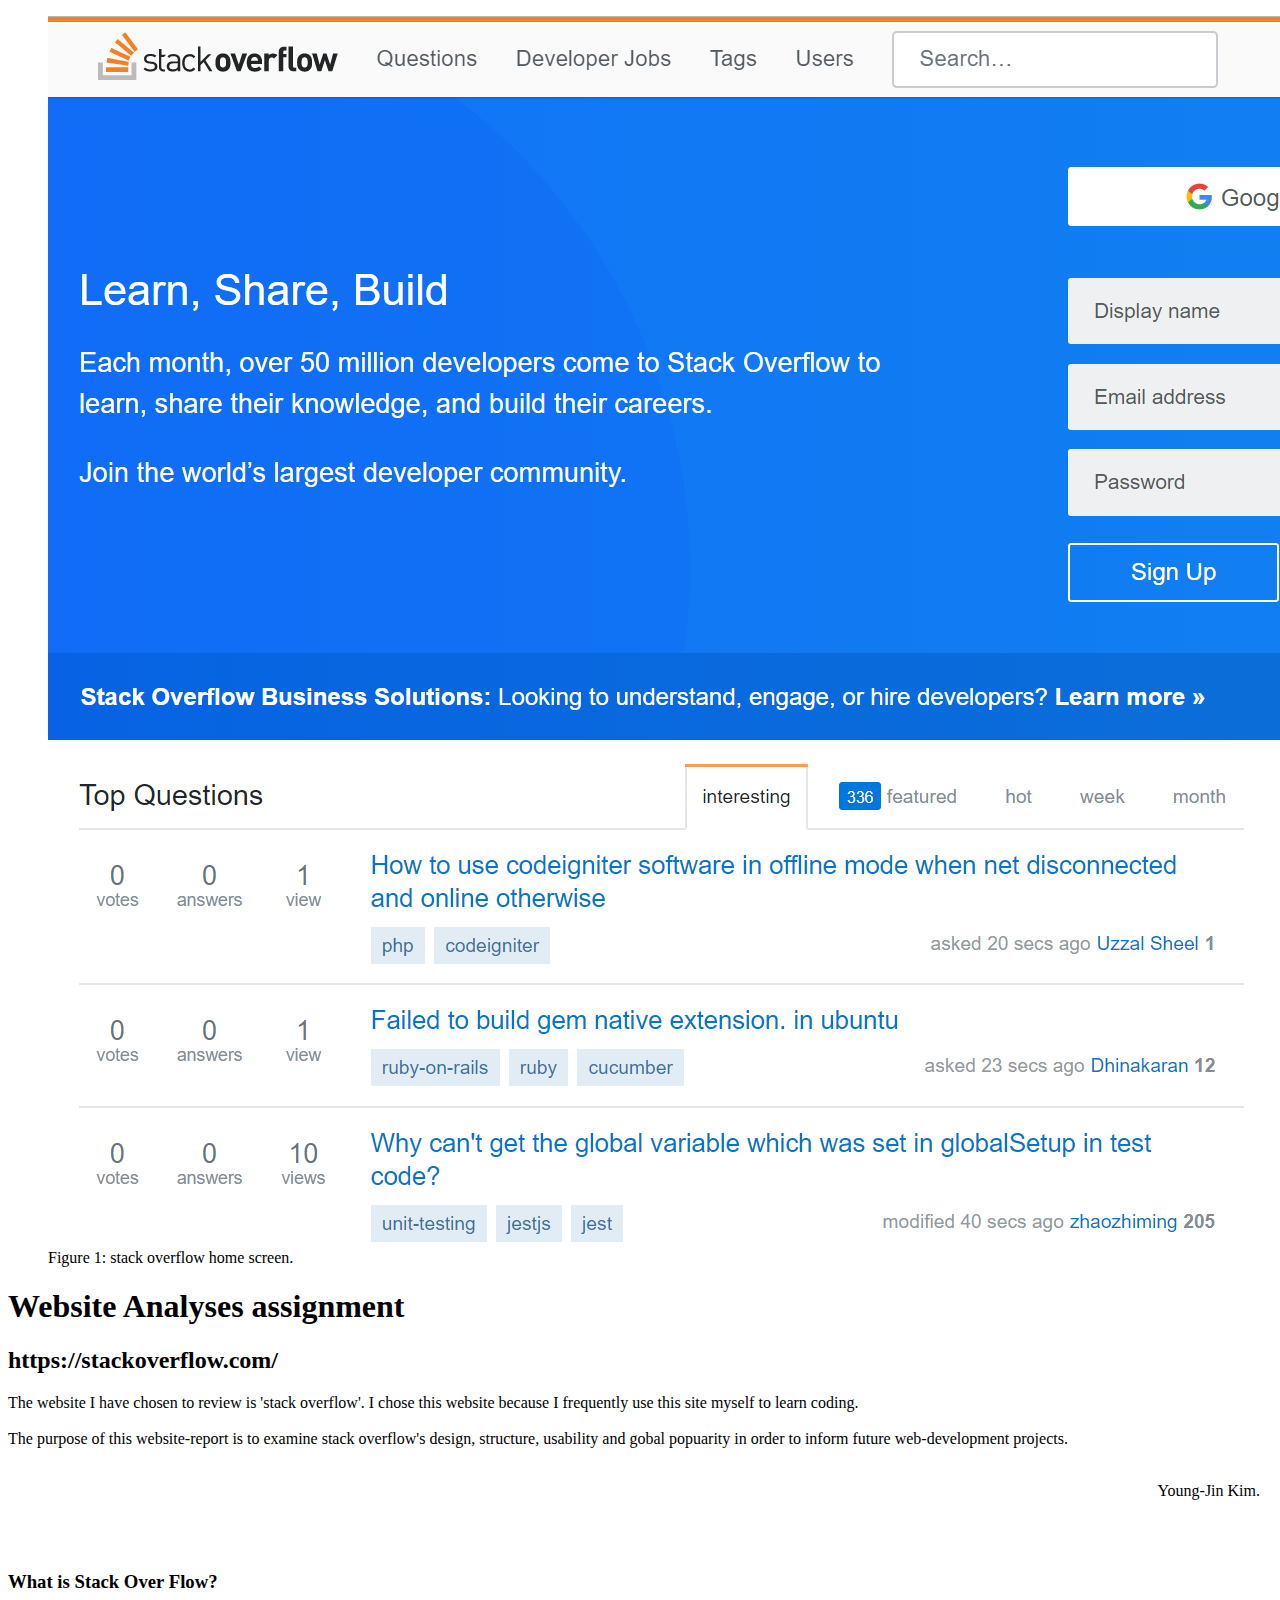
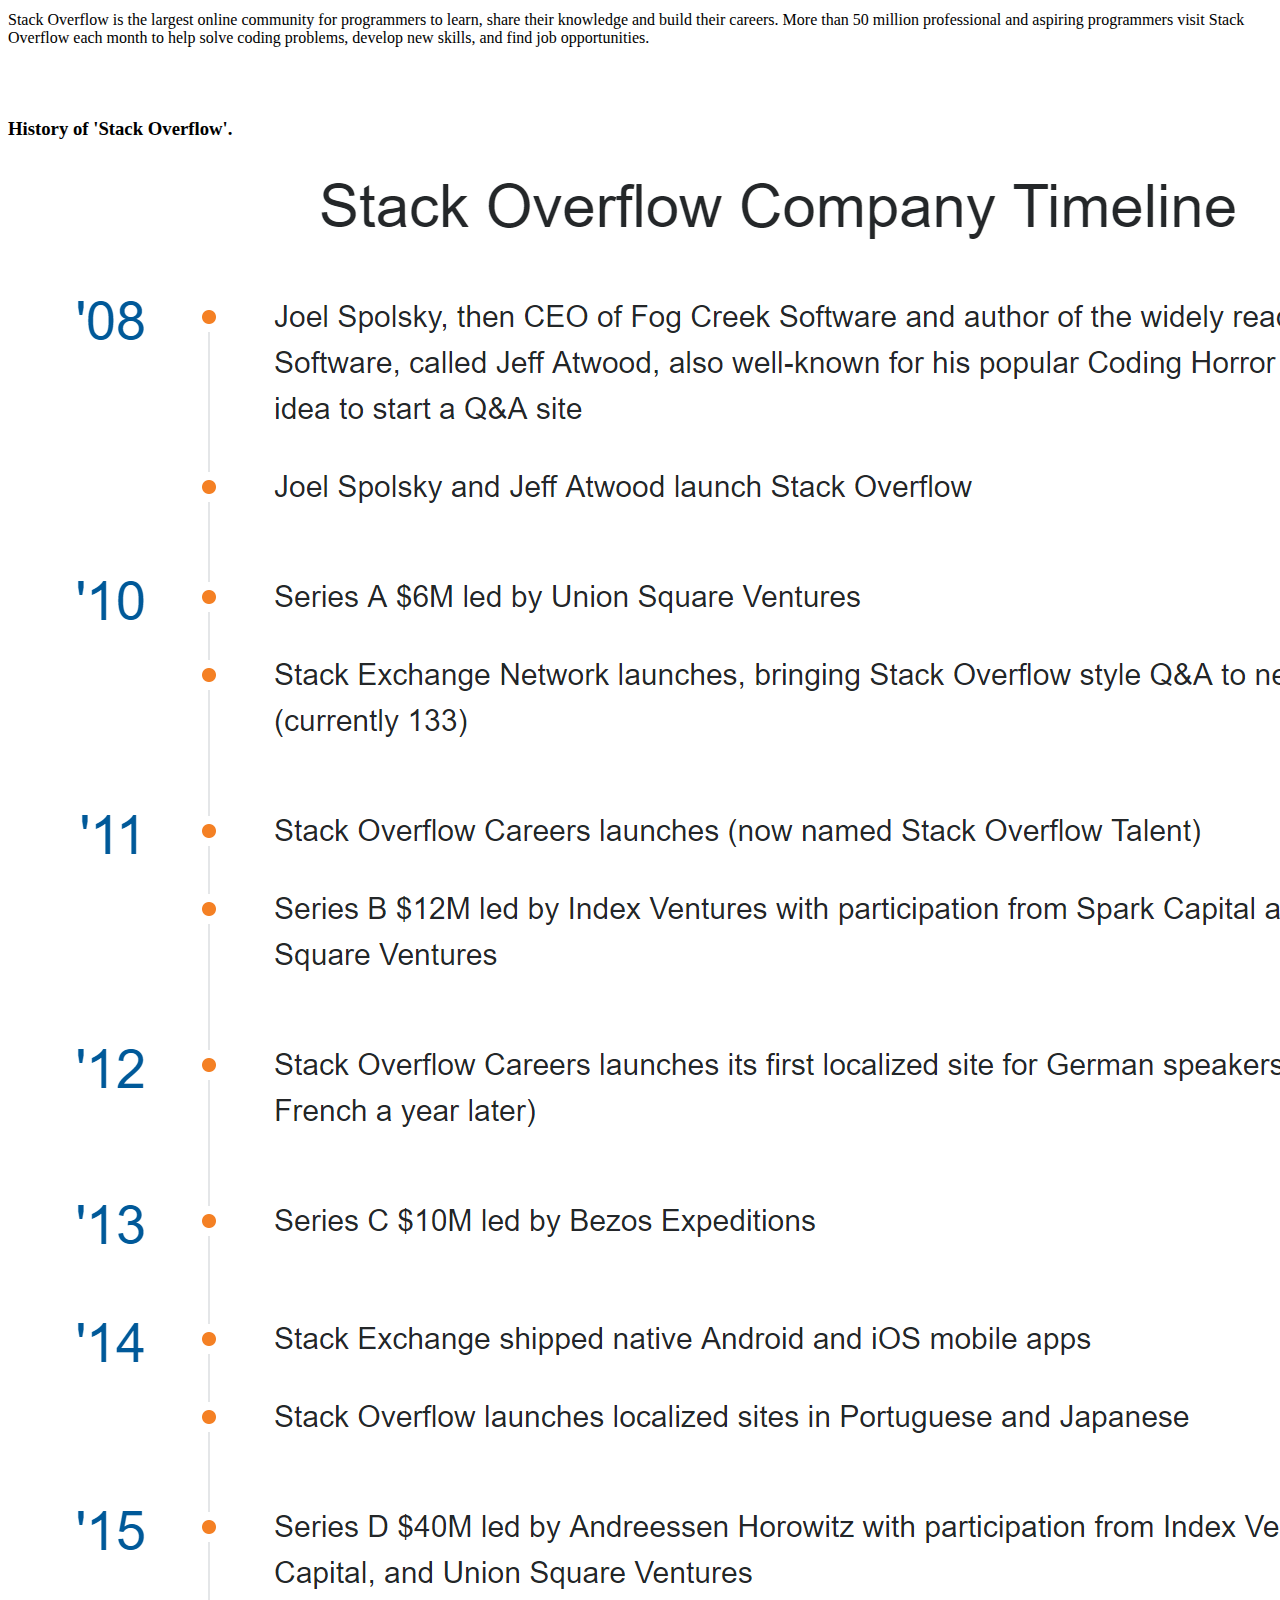
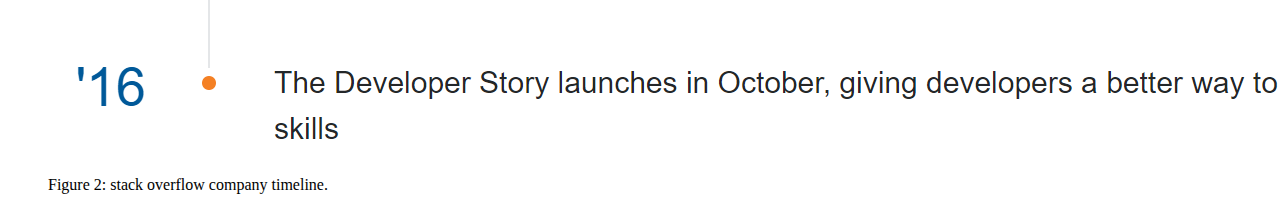
==== home.html @ dee234dc "Initial upload" ====
<!DOCTYPE html>
<html lang="en">
<head>
    <meta charset="UTF-8">
    <meta name="viewport" content="width=device-width, initial-scale=1.0">
    <meta http-equiv="X-UA-Compatible" content="ie=edge">
    <link rel="stylesheet" href="stackOverflow.css">

    <title>Home</title>
</head>

<body>
    <div class="hi-title-area">
        <figure class="hiImage">
            <img src="img/hiImage.PNG" alt="hiImage">
            <figcaption>
                Figure 1: stack overflow home screen.
            </figcaption>
        </figure>

        <div class="hiMsg">
            <h1>Website Analyses assignment</h1>
            <h2>https://stackoverflow.com/</h2>
            <p>The website I have chosen to review is 'stack overflow'.
            I chose this website because I frequently use this site myself to learn coding.
            <br><br>The purpose of this website-report is to examine stack overflow's design, structure, usability 
            and gobal popuarity in order to inform future web-development projects.
            <br><br>
            <div style="text-align:right">Young-Jin Kim.&nbsp;&nbsp;&nbsp;</div>
            </p>
        </div>
    </div>

    <br><br>
    
    <div class="body-area">
        <h3>What is Stack Over Flow?</h3>
        <p>Stack Overflow is the largest online community for programmers to learn, 
            share their knowledge and build their careers. More than 50 million professional 
            and aspiring programmers visit Stack Overflow each month to help solve coding problems, 
            develop new skills, and find job opportunities.</p>
        <br><br>
        <h3>History of 'Stack Overflow'.</h3>
        <div class="barckgroundForImg">
            <figure>   
                <img id="img_timeline" src="img/StackOverflowCompanyTimeline.PNG" alt="StackOverflowCompanyTimeline">
                <figcaption class="figure">
                        Figure 2: stack overflow company timeline.
                </figcaption>
            </figure>
        </div>
    </div>
    
</body>
</html>
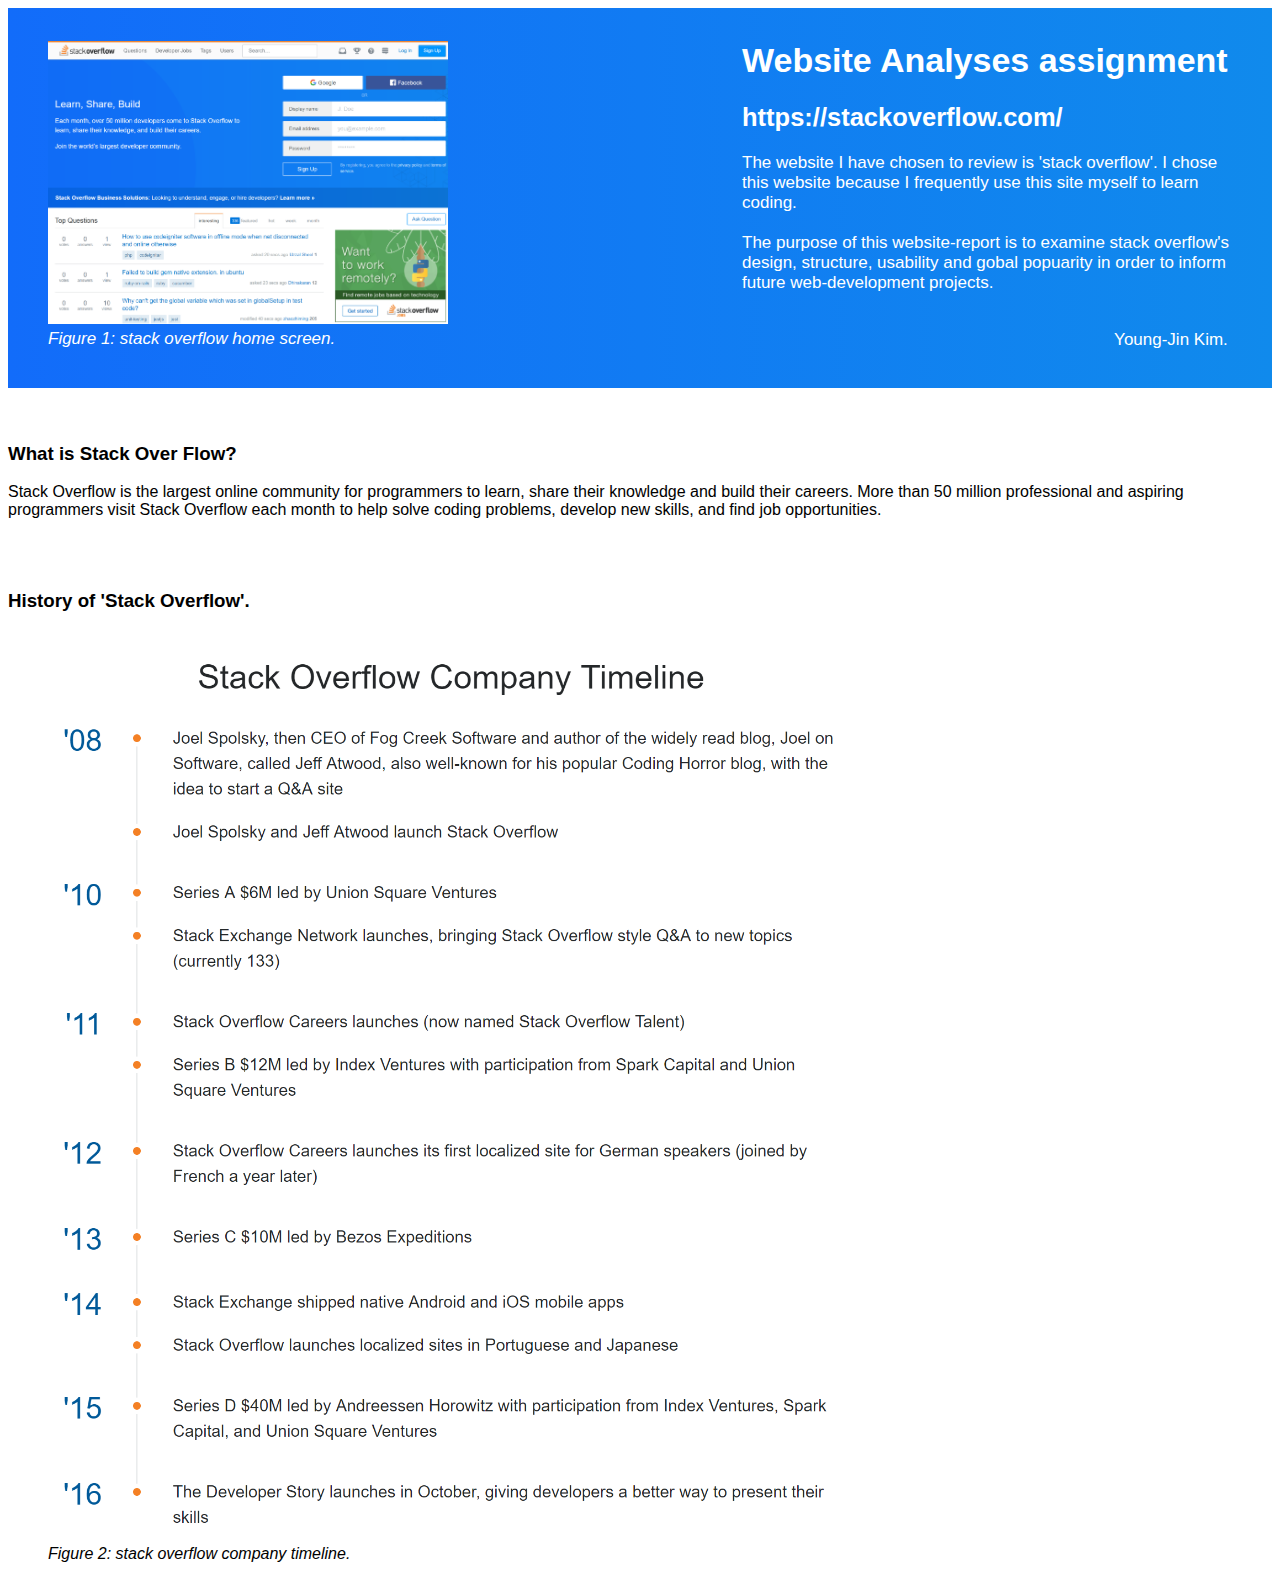
==== commit 05cb820a: "Modify CSS file name" ====
--- a/home.html
+++ b/home.html
@@ -4,7 +4,7 @@
     <meta charset="UTF-8">
     <meta name="viewport" content="width=device-width, initial-scale=1.0">
     <meta http-equiv="X-UA-Compatible" content="ie=edge">
-    <link rel="stylesheet" href="stackOverflow.css">
+    <link rel="stylesheet" href="stackoverflow.css">
 
     <title>Home</title>
 </head>
--- a/stackoverflow.css
+++ b/stackoverflow.css
@@ -0,0 +1,270 @@
+body {
+    font-family: Arial, Helvetica, sans-serif;
+}
+
+.pageMargin {
+    margin: auto; 
+    width: 1132px;
+}
+
+.justBar {
+    top: 0;
+    width:100%;
+    height: 3px;
+    background-color: #F48024;
+}
+
+.navigation {
+    text-align: center;
+    display:block;
+    height: 59px;
+}
+
+#logoInNav {
+    vertical-align: middle;
+    width: 213px;
+}
+
+.navigation a {
+    display:table-cell;
+    vertical-align:middle;  
+    padding: 15px 24px;
+    color: #5E5E60;
+    text-decoration: none;
+}
+
+/* Change background on mouse-over */
+.navigation a:hover {
+    background: #EFF0F2;
+    color: black;
+}
+
+.main iframe {
+    display:block;
+    margin: 0px;
+    padding: 0px;
+    width: 1130px;
+    height: 700px;
+    border:1px solid lightgrey;
+}
+
+.footer {
+    height: 59px;
+    color: 	#858C93;
+    background-color: #23272A;
+}
+
+#logoInFooter {
+    position: relative;
+    top: 50%;
+    left: 10px;
+    transform: translateY(-50%);
+    width: 213px;
+}
+
+.msgInFooter {
+    position: relative;
+    top: 50%;
+    right: 15px;
+    transform: translateY(-50%);
+    float: right;
+}
+
+.hi-title-area {
+    height: 380px;
+    width: 100%;
+    background-image: linear-gradient(to right, #126CFA 0, #108AEC 100%);
+    color: #FFF;
+    font-size: 17px;
+}
+
+.hiImage {
+    float: left;
+    display: table;
+    margin-top: 33px;
+    width: 400px;
+    font-style: italic;
+}
+
+.hiImage img {
+    width : 400px;
+}
+
+.hiMsg {
+    float: right;
+    margin-top: 10px;
+    margin-right: 30px;
+    width: 500px;
+}
+
+#img_timeline {
+    padding-top: 20px;
+    margin: none;
+    width: 800px;
+}
+
+.body-area h3 {
+
+}
+
+.paragraph {
+    background: #EFF0F1;
+    padding: 20px;
+}
+
+.paragraph p {
+    margin-top: 0px;
+    height: auto;
+}
+
+.figure {
+    color :  black;
+    font-style: italic;
+}
+
+#figImgGreyText
+{
+    float: left;
+    margin-left: 0;
+    margin-top: 0;
+    margin-bottom: 20px;
+    margin-right: 20px;
+    width: 600px;
+}
+
+#imgGreyText {
+    display: table-cell;
+    width: 600px;
+}
+
+#imgContrastText {
+    display: table-cell;
+    width: 200px;
+}
+
+#figImageContrastText {
+    float: right;
+    margin-left: 20px;
+    margin-top: 0;
+    margin-bottom: 0px;
+    margin-right: 0px;
+    width: 200px;
+}
+
+#imgFonts {
+    display: table-cell;
+    width: 400px;
+}
+
+#figImagefonts {
+    float: left;
+    margin-left: 0px;
+    margin-top: 0;
+    margin-bottom: 0px;
+    margin-right: 20px;
+    width: 400px;
+}
+
+#imgRepetition {
+    display: table-cell;
+    width: 200px;
+}
+
+#figImageRepetition {
+    float: left;
+    margin-left: 0px;
+    margin-top: 0;
+    margin-bottom: 0px;
+    margin-right: 20px;
+    width: 200px;
+}
+
+#figImageDesktopLeftNav {
+    float: left;
+    margin-left: 0px;
+    margin-top: 4px;
+    margin-bottom: 0px;
+    margin-right: 20px;
+    padding-bottom: 10px;
+    width: 400px;
+}
+
+#imgDesktopLeftNav {
+    display: table-cell;
+    width: 400px;
+}
+
+#imgDesktopRightNav {
+    display: table-cell;
+    width: 150px;
+}
+
+#figImageMobileCenterNav {
+    float: left;
+    margin-left: 0px;
+    margin-top: 0;
+    margin-bottom: 20px;
+    margin-right: 20px;
+    width: 400px;
+}
+
+#imgMobileCenterNav {
+    display: table-cell;
+    width: 400px;
+}
+
+#figImageVectorImg {
+    float: left;
+    margin-left: 0px;
+    margin-top: 0;
+    margin-bottom: 20px;
+    margin-right: 20px;
+    width: 650px;
+}
+
+#imgVectorImg {
+    display: table-cell;
+    width: 650px;
+}
+
+#figHowfast {
+    float: left;
+    margin-left: 0px;
+    margin-top: 0;
+    margin-bottom: 20px;
+    margin-right: 20px;
+    width: 250px;
+}
+
+#imgHowfast {
+    display: table-cell;
+    width: 250px;
+}
+
+#figrank {
+    float: right;
+    margin-left: 0px;
+    margin-top: 0;
+    margin-bottom: 20px;
+    margin-right: 20px;
+    width: 150px;
+}
+
+#imgrank {
+    display: table-cell;
+    width: 150px;
+}
+
+#figServerSide {
+    float: center;
+    margin-left: 0px;
+    margin-top: 0;
+    margin-bottom: 20px;
+    margin-right: 20px;
+    width: 750px;
+}
+
+#imgServerSide {
+    display: table-cell;
+    width: 750px;
+}